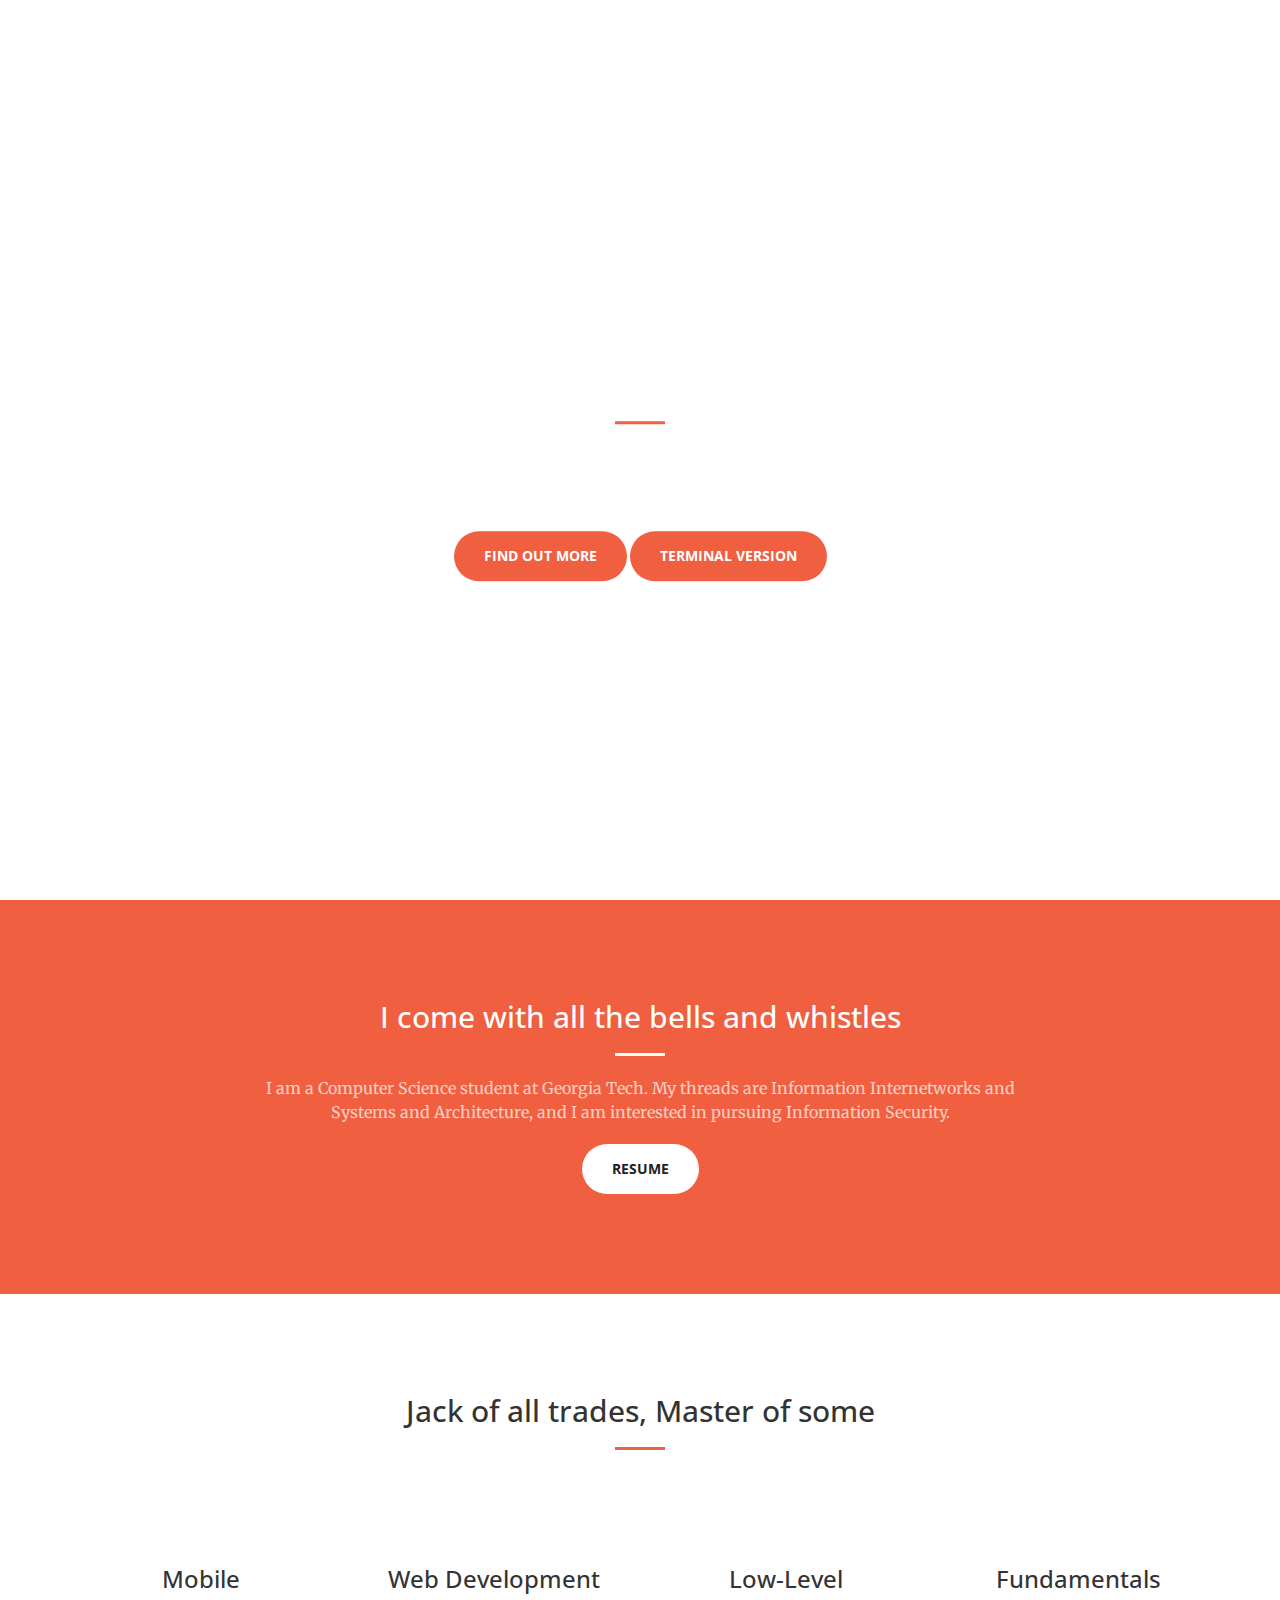
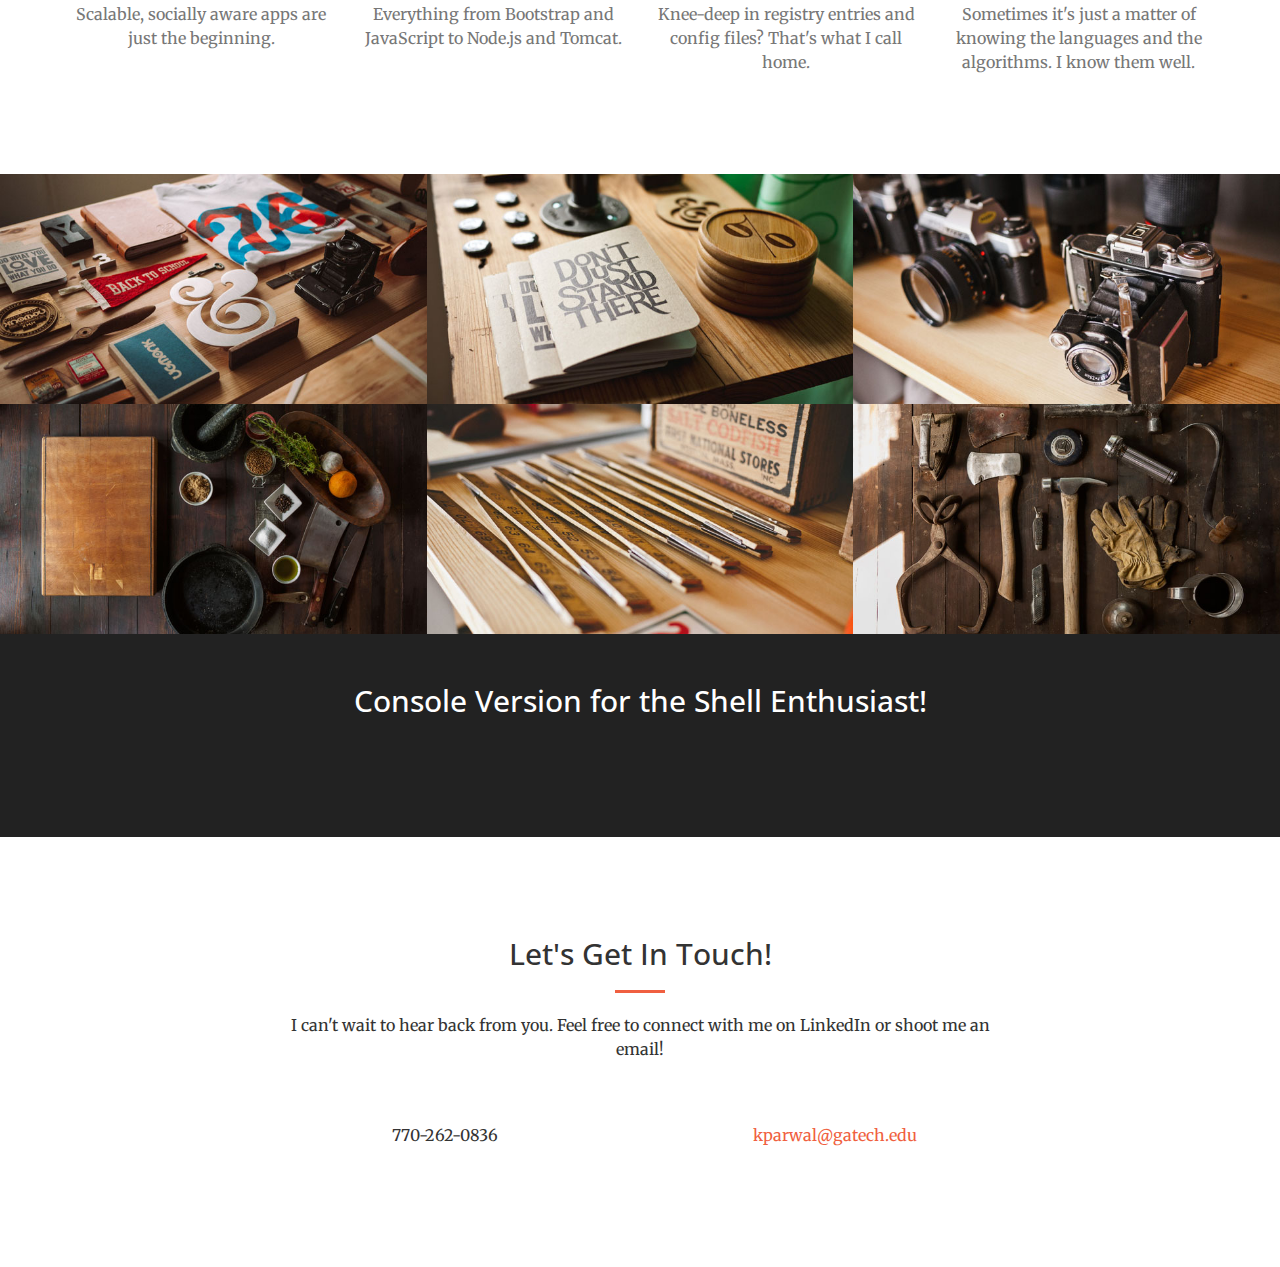
==== index.html @ 4a143922 "initial commit" ====
<!DOCTYPE html>
<html lang="en">

<head>

    <meta charset="utf-8">
    <meta http-equiv="X-UA-Compatible" content="IE=edge">
    <meta name="viewport" content="width=device-width, initial-scale=1">
    <meta name="description" content="">
    <meta name="author" content="">

    <title>Keshav Parwal</title>

    <!-- Bootstrap Core CSS -->
    <link rel="stylesheet" href="css/bootstrap.min.css" type="text/css">

    <!-- Custom Fonts -->
    <link href='http://fonts.googleapis.com/css?family=Open+Sans:300italic,400italic,600italic,700italic,800italic,400,300,600,700,800' rel='stylesheet' type='text/css'>
    <link href='http://fonts.googleapis.com/css?family=Merriweather:400,300,300italic,400italic,700,700italic,900,900italic' rel='stylesheet' type='text/css'>
    <link rel="stylesheet" href="font-awesome/css/font-awesome.min.css" type="text/css">

    <!-- Plugin CSS -->
    <link rel="stylesheet" href="css/animate.min.css" type="text/css">

    <!-- Custom CSS -->
    <link rel="stylesheet" href="css/creative.css" type="text/css">
    <link rel="stylesheet" href="css/terminal.css" type="text/css">
    <link rel="shortcut icon" href="favicon.ico" type="image/x-icon" />

    <!-- HTML5 Shim and Respond.js IE8 support of HTML5 elements and media queries -->
    <!-- WARNING: Respond.js doesn't work if you view the page via file:// -->
    <!--[if lt IE 9]>
        <script src="https://oss.maxcdn.com/libs/html5shiv/3.7.0/html5shiv.js"></script>
        <script src="https://oss.maxcdn.com/libs/respond.js/1.4.2/respond.min.js"></script>
    <![endif]-->

</head>

<body id="page-top">

    <nav id="mainNav" class="navbar navbar-default navbar-fixed-top">
        <div class="container-fluid">
            <!-- Brand and toggle get grouped for better mobile display -->
            <div class="navbar-header">
                <button type="button" class="navbar-toggle collapsed" data-toggle="collapse" data-target="#bs-example-navbar-collapse-1">
                    <span class="sr-only">Toggle navigation</span>
                    <span class="icon-bar"></span>
                    <span class="icon-bar"></span>
                    <span class="icon-bar"></span>
                </button>
                <a class="navbar-brand page-scroll" href="#page-top">Home</a>
            </div>

            <!-- Collect the nav links, forms, and other content for toggling -->
            <div class="collapse navbar-collapse" id="bs-example-navbar-collapse-1">
                <ul class="nav navbar-nav navbar-right">
                    <li>
                        <a class="page-scroll" href="#about">Resume</a>
                    </li>
                    <li>
                        <a class="page-scroll" href="#services">Skills</a>
                    </li>
                    <li>
                        <a class="page-scroll" href="#portfolio">Portfolio</a>
                    </li>
                    <li>
                        <a class="page-scroll" href="#contact">Contact</a>
                    </li>
                </ul>
            </div>
            <!-- /.navbar-collapse -->
        </div>
        <!-- /.container-fluid -->
    </nav>

    <header>
        <div class="header-content">
            <div class="header-content-inner">
                <h1>Keshav Parwal</h1>
                <hr>
                <p>Developer, Engineer, Architect</p>
                <a href="#about" class="btn btn-primary btn-xl page-scroll"style="padding = 20px">Find Out More</a>
                <a href="#terminal-wrapper" class="btn btn-primary btn-xl page-scroll"style="padding = 20px">Terminal Version</a>
            </div>
        </div>
    </header>

    <section class="bg-primary" id="about">
        <div class="container">
            <div class="row">
                <div class="col-lg-8 col-lg-offset-2 text-center">
                    <h2 class="section-heading">I come with all the bells and whistles</h2>
                    <hr class="light">
                    <p class="text-faded">I am a Computer Science student at Georgia Tech. My threads are Information Internetworks and Systems and Architecture, and I am interested in pursuing Information Security.
                    </p>
                    <a href="#" class="btn btn-default btn-xl">Resume</a>
                </div>
            </div>
        </div>
    </section>

    <section id="services">
        <div class="container">
            <div class="row">
                <div class="col-lg-12 text-center">
                    <h2 class="section-heading">Jack of all trades, Master of some</h2>
                    <hr class="primary">
                </div>
            </div>
        </div>
        <div class="container">
            <div class="row">
                <div class="col-lg-3 col-md-6 text-center">
                    <div class="service-box">
                        <i class="fa fa-4x fa-mobile wow bounceIn text-primary"></i>
                        <h3>Mobile</h3>
                        <p class="text-muted">Scalable, socially aware apps are just the beginning.</p>
                    </div>
                </div>
                <div class="col-lg-3 col-md-6 text-center">
                    <div class="service-box">
                        <i class="fa fa-4x fa-code wow bounceIn text-primary" data-wow-delay=".1s"></i>
                        <h3>Web Development</h3>
                        <p class="text-muted">Everything from Bootstrap and JavaScript to Node.js and Tomcat.</p>
                    </div>
                </div>
                <div class="col-lg-3 col-md-6 text-center">
                    <div class="service-box">
                        <i class="fa fa-4x fa-server wow bounceIn text-primary" data-wow-delay=".2s"></i>
                        <h3>Low-Level</h3>
                        <p class="text-muted">Knee-deep in registry entries and config files? That's what I call home.</p>
                    </div>
                </div>
                <div class="col-lg-3 col-md-6 text-center">
                    <div class="service-box">
                        <i class="fa fa-4x fa-gears wow bounceIn text-primary" data-wow-delay=".3s"></i>
                        <h3>Fundamentals</h3>
                        <p class="text-muted">Sometimes it's just a matter of knowing the languages and the algorithms. I know them well.</p>
                    </div>
                </div>
            </div>
        </div>
    </section>

    <section class="no-padding" id="portfolio">
        <div class="container-fluid">
            <div class="row no-gutter">
                <div class="col-lg-4 col-sm-6">
                    <a href="#" class="portfolio-box">
                        <img src="img/portfolio/1.jpg" class="img-responsive" alt="">
                        <div class="portfolio-box-caption">
                            <div class="portfolio-box-caption-content">
                                <div class="project-category text-faded">
                                    Category
                                </div>
                                <div class="project-name">
                                    Project Name
                                </div>
                            </div>
                        </div>
                    </a>
                </div>
                <div class="col-lg-4 col-sm-6">
                    <a href="#" class="portfolio-box">
                        <img src="img/portfolio/2.jpg" class="img-responsive" alt="">
                        <div class="portfolio-box-caption">
                            <div class="portfolio-box-caption-content">
                                <div class="project-category text-faded">
                                    Category
                                </div>
                                <div class="project-name">
                                    Project Name
                                </div>
                            </div>
                        </div>
                    </a>
                </div>
                <div class="col-lg-4 col-sm-6">
                    <a href="#" class="portfolio-box">
                        <img src="img/portfolio/3.jpg" class="img-responsive" alt="">
                        <div class="portfolio-box-caption">
                            <div class="portfolio-box-caption-content">
                                <div class="project-category text-faded">
                                    Category
                                </div>
                                <div class="project-name">
                                    Project Name
                                </div>
                            </div>
                        </div>
                    </a>
                </div>
                <div class="col-lg-4 col-sm-6">
                    <a href="#" class="portfolio-box">
                        <img src="img/portfolio/4.jpg" class="img-responsive" alt="">
                        <div class="portfolio-box-caption">
                            <div class="portfolio-box-caption-content">
                                <div class="project-category text-faded">
                                    Category
                                </div>
                                <div class="project-name">
                                    Project Name
                                </div>
                            </div>
                        </div>
                    </a>
                </div>
                <div class="col-lg-4 col-sm-6">
                    <a href="#" class="portfolio-box">
                        <img src="img/portfolio/5.jpg" class="img-responsive" alt="">
                        <div class="portfolio-box-caption">
                            <div class="portfolio-box-caption-content">
                                <div class="project-category text-faded">
                                    Category
                                </div>
                                <div class="project-name">
                                    Project Name
                                </div>
                            </div>
                        </div>
                    </a>
                </div>
                <div class="col-lg-4 col-sm-6">
                    <a href="#" class="portfolio-box">
                        <img src="img/portfolio/6.jpg" class="img-responsive" alt="">
                        <div class="portfolio-box-caption">
                            <div class="portfolio-box-caption-content">
                                <div class="project-category text-faded">
                                    Category
                                </div>
                                <div class="project-name">
                                    Project Name
                                </div>
                            </div>
                        </div>
                    </a>
                </div>
            </div>
        </div>
    </section>

    <aside class="bg-dark" id="terminal-wrapper">
        <div class="container text-center">
            <div class="call-to-action">
                <h2>Console Version for the Shell Enthusiast!</h2>
                <a class="btn btn-default btn-xl wow tada" onclick="displayTerminal()" style="padding = 20px">Open Shell</a>
                <a href="testhtml.html" class="btn btn-default btn-xl wow tada" style="padding = 20px">Fullscreen!</a>
            </div>
        </div>
    </aside>

    <section id="terminal" style="background-color:black; padding-top:5px; padding-left:10px; padding-right:10px;display:none;">
        <div id="mydiv"></div>
    </section>

    <section id="contact">
        <div class="container">
            <div class="row">
                <div class="col-lg-8 col-lg-offset-2 text-center">
                    <h2 class="section-heading">Let's Get In Touch!</h2>
                    <hr class="primary">
                    <p>I can't wait to hear back from you. Feel free to connect with me on LinkedIn or shoot me an email!</p>
                </div>
                <div class="col-lg-4 col-lg-offset-2 text-center">
                    <i class="fa fa-phone fa-3x wow bounceIn"></i>
                    <p>770-262-0836</p>
                </div>
                <div class="col-lg-4 text-center">
                    <i class="fa fa-envelope-o fa-3x wow bounceIn" data-wow-delay=".1s"></i>
                    <p><a href="mailto:kparwal3@gatech.edu">kparwal@gatech.edu</a></p>
                </div>
            </div>
        </div>
    </section>

    <!-- jQuery -->
    <script src="https://ajax.googleapis.com/ajax/libs/jquery/1.11.3/jquery.min.js"></script>

    <!-- Bootstrap Core JavaScript -->
    <script src="js/bootstrap.min.js"></script>

    <!-- Plugin JavaScript -->
    <script src="js/jquery.easing.min.js"></script>
    <script src="js/jquery.fittext.js"></script>
    <script src="js/wow.min.js"></script>

    <!-- Custom Theme JavaScript -->
    <script src="js/creative.js"></script>
    <script src="js/terminal.js"></script>
    <script src="js/interactive.js"></script>
</body>

</html>
---- css/creative.css ----
/*!
 * Start Bootstrap - Creative Bootstrap Theme (http://startbootstrap.com)
 * Code licensed under the Apache License v2.0.
 * For details, see http://www.apache.org/licenses/LICENSE-2.0.
 */

html,
body {
    width: 100%;
    height: 100%;
}

body {
    font-family: Merriweather,'Helvetica Neue',Arial,sans-serif;
}

hr {
    max-width: 50px;
    border-color: #f05f40;
    border-width: 3px;
}

hr.light {
    border-color: #fff;
}

a {
    color: #f05f40;
    -webkit-transition: all .35s;
    -moz-transition: all .35s;
    transition: all .35s;
}

a:hover,
a:focus {
    color: #eb3812;
}

h1,
h2,
h3,
h4,
h5,
h6 {
    font-family: 'Open Sans','Helvetica Neue',Arial,sans-serif;
}

p {
    margin-bottom: 20px;
    font-size: 16px;
    line-height: 1.5;
}

.bg-primary {
    background-color: #f05f40;
}

.bg-dark {
    color: #fff;
    background-color: #222;
}

.text-faded {
    color: rgba(255,255,255,.7);
}

section {
    padding: 100px 0;
}

aside {
    padding: 50px 0;
}

.no-padding {
    padding: 0;
}

.navbar-default {
    border-color: rgba(34,34,34,.05);
    font-family: 'Open Sans','Helvetica Neue',Arial,sans-serif;
    background-color: #fff;
    -webkit-transition: all .35s;
    -moz-transition: all .35s;
    transition: all .35s;
}

.navbar-default .navbar-header .navbar-brand {
    text-transform: uppercase;
    font-family: 'Open Sans','Helvetica Neue',Arial,sans-serif;
    font-weight: 700;
    color: #f05f40;
}

.navbar-default .navbar-header .navbar-brand:hover,
.navbar-default .navbar-header .navbar-brand:focus {
    color: #eb3812;
}

.navbar-default .nav > li>a,
.navbar-default .nav>li>a:focus {
    text-transform: uppercase;
    font-size: 13px;
    font-weight: 700;
    color: #222;
}

.navbar-default .nav > li>a:hover,
.navbar-default .nav>li>a:focus:hover {
    color: #f05f40;
}

.navbar-default .nav > li.active>a,
.navbar-default .nav>li.active>a:focus {
    color: #f05f40!important;
    background-color: transparent;
}

.navbar-default .nav > li.active>a:hover,
.navbar-default .nav>li.active>a:focus:hover {
    background-color: transparent;
}

@media(min-width:768px) {
    .navbar-default {
        border-color: rgba(255,255,255,.3);
        background-color: transparent;
    }

    .navbar-default .navbar-header .navbar-brand {
        color: rgba(255,255,255,.7);
    }

    .navbar-default .navbar-header .navbar-brand:hover,
    .navbar-default .navbar-header .navbar-brand:focus {
        color: #fff;
    }

    .navbar-default .nav > li>a,
    .navbar-default .nav>li>a:focus {
        color: rgba(255,255,255,.7);
    }

    .navbar-default .nav > li>a:hover,
    .navbar-default .nav>li>a:focus:hover {
        color: #fff;
    }

    .navbar-default.affix {
        border-color: rgba(34,34,34,.05);
        background-color: #fff;
    }

    .navbar-default.affix .navbar-header .navbar-brand {
        font-size: 14px;
        color: #f05f40;
    }

    .navbar-default.affix .navbar-header .navbar-brand:hover,
    .navbar-default.affix .navbar-header .navbar-brand:focus {
        color: #eb3812;
    }

    .navbar-default.affix .nav > li>a,
    .navbar-default.affix .nav>li>a:focus {
        color: #222;
    }

    .navbar-default.affix .nav > li>a:hover,
    .navbar-default.affix .nav>li>a:focus:hover {
        color: #f05f40;
    }
}

header {
    position: relative;
    width: 100%;
    min-height: auto;
    text-align: center;
    color: #fff;
    background-image: url(../img/69H.jpg);
    background-position: center;
    -webkit-background-size: cover;
    -moz-background-size: cover;
    background-size: cover;
    -o-background-size: cover;
}

header .header-content {
    position: relative;
    width: 100%;
    padding: 100px 15px;
    text-align: center;
}

header .header-content .header-content-inner h1 {
    margin-top: 0;
    margin-bottom: 0;
    text-transform: uppercase;
    font-weight: 700;
}

header .header-content .header-content-inner hr {
    margin: 30px auto;
}

header .header-content .header-content-inner p {
    margin-bottom: 50px;
    font-size: 16px;
    font-weight: 300;
    color: rgb(255,255,255);
}

@media(min-width:768px) {
    header {
        min-height: 100%;
    }

    header .header-content {
        position: absolute;
        top: 50%;
        padding: 0 50px;
        -webkit-transform: translateY(-50%);
        -ms-transform: translateY(-50%);
        transform: translateY(-50%);
    }

    header .header-content .header-content-inner {
        margin-right: auto;
        margin-left: auto;
        max-width: 1000px;
    }

    header .header-content .header-content-inner p {
        margin-right: auto;
        margin-left: auto;
        max-width: 80%;
        font-size: 18px;
    }
}

.section-heading {
    margin-top: 0;
}

.service-box {
    margin: 50px auto 0;
    max-width: 400px;
}

@media(min-width:992px) {
    .service-box {
        margin: 20px auto 0;
    }
}

.service-box p {
    margin-bottom: 0;
}

.portfolio-box {
    display: block;
    position: relative;
    margin: 0 auto;
    max-width: 650px;
}

.portfolio-box .portfolio-box-caption {
    display: block;
    position: absolute;
    bottom: 0;
    width: 100%;
    height: 100%;
    text-align: center;
    color: #fff;
    opacity: 0;
    background: rgba(240,95,64,.9);
    -webkit-transition: all .35s;
    -moz-transition: all .35s;
    transition: all .35s;
}

.portfolio-box .portfolio-box-caption .portfolio-box-caption-content {
    position: absolute;
    top: 50%;
    width: 100%;
    text-align: center;
    transform: translateY(-50%);
}

.portfolio-box .portfolio-box-caption .portfolio-box-caption-content .project-category,
.portfolio-box .portfolio-box-caption .portfolio-box-caption-content .project-name {
    padding: 0 15px;
    font-family: 'Open Sans','Helvetica Neue',Arial,sans-serif;
}

.portfolio-box .portfolio-box-caption .portfolio-box-caption-content .project-category {
    text-transform: uppercase;
    font-size: 14px;
    font-weight: 600;
}

.portfolio-box .portfolio-box-caption .portfolio-box-caption-content .project-name {
    font-size: 18px;
}

.portfolio-box:hover .portfolio-box-caption {
    opacity: 1;
}

@media(min-width:768px) {
    .portfolio-box .portfolio-box-caption .portfolio-box-caption-content .project-category {
        font-size: 16px;
    }

    .portfolio-box .portfolio-box-caption .portfolio-box-caption-content .project-name {
        font-size: 22px;
    }
}

.call-to-action h2 {
    margin: 0 auto 20px;
}

.text-primary {
    color: #f05f40;
}

.no-gutter > [class*=col-] {
    padding-right: 0;
    padding-left: 0;
}

.btn-default {
    border-color: #fff;
    color: #222;
    background-color: #fff;
    -webkit-transition: all .35s;
    -moz-transition: all .35s;
    transition: all .35s;
}

.btn-default:hover,
.btn-default:focus,
.btn-default.focus,
.btn-default:active,
.btn-default.active,
.open > .dropdown-toggle.btn-default {
    border-color: #ededed;
    color: #222;
    background-color: #f2f2f2;
}

.btn-default:active,
.btn-default.active,
.open > .dropdown-toggle.btn-default {
    background-image: none;
}

.btn-default.disabled,
.btn-default[disabled],
fieldset[disabled] .btn-default,
.btn-default.disabled:hover,
.btn-default[disabled]:hover,
fieldset[disabled] .btn-default:hover,
.btn-default.disabled:focus,
.btn-default[disabled]:focus,
fieldset[disabled] .btn-default:focus,
.btn-default.disabled.focus,
.btn-default[disabled].focus,
fieldset[disabled] .btn-default.focus,
.btn-default.disabled:active,
.btn-default[disabled]:active,
fieldset[disabled] .btn-default:active,
.btn-default.disabled.active,
.btn-default[disabled].active,
fieldset[disabled] .btn-default.active {
    border-color: #fff;
    background-color: #fff;
}

.btn-default .badge {
    color: #fff;
    background-color: #222;
}

.btn-primary {
    border-color: #f05f40;
    color: #fff;
    background-color: #f05f40;
    -webkit-transition: all .35s;
    -moz-transition: all .35s;
    transition: all .35s;
}

.btn-primary:hover,
.btn-primary:focus,
.btn-primary.focus,
.btn-primary:active,
.btn-primary.active,
.open > .dropdown-toggle.btn-primary {
    border-color: #ed431f;
    color: #fff;
    background-color: #ee4b28;
}

.btn-primary:active,
.btn-primary.active,
.open > .dropdown-toggle.btn-primary {
    background-image: none;
}

.btn-primary.disabled,
.btn-primary[disabled],
fieldset[disabled] .btn-primary,
.btn-primary.disabled:hover,
.btn-primary[disabled]:hover,
fieldset[disabled] .btn-primary:hover,
.btn-primary.disabled:focus,
.btn-primary[disabled]:focus,
fieldset[disabled] .btn-primary:focus,
.btn-primary.disabled.focus,
.btn-primary[disabled].focus,
fieldset[disabled] .btn-primary.focus,
.btn-primary.disabled:active,
.btn-primary[disabled]:active,
fieldset[disabled] .btn-primary:active,
.btn-primary.disabled.active,
.btn-primary[disabled].active,
fieldset[disabled] .btn-primary.active {
    border-color: #f05f40;
    background-color: #f05f40;
}

.btn-primary .badge {
    color: #f05f40;
    background-color: #fff;
}

.btn {
    border: 0;
    border-radius: 300px;
    text-transform: uppercase;
    font-family: 'Open Sans','Helvetica Neue',Arial,sans-serif;
    font-weight: 700;
}

.btn-xl {
    padding: 15px 30px;
}

::-moz-selection {
    text-shadow: none;
    color: #fff;
    background: #222;
}

::selection {
    text-shadow: none;
    color: #fff;
    background: #222;
}

img::selection {
    color: #fff;
    background: 0 0;
}

img::-moz-selection {
    color: #fff;
    background: 0 0;
}

body {
    webkit-tap-highlight-color: #222;
}
---- css/terminal.css ----
/*
 * This css file is part of jquery terminal
 *
 * Licensed under GNU LGPL Version 3 license
 * Copyright (c) 2011-2013 Jakub Jankiewicz <http://jcubic.pl>
 *
 */

 /*body {
   background-color: black;
 }*/

.terminal .terminal-output .format, .cmd .format,
.cmd .prompt, .cmd .prompt div, .terminal .terminal-output div div{
    display: inline-block;
}
.cmd .clipboard {
    position: absolute;
    bottom: 0;
    left: 0;
    opacity: 0.01;
    filter: alpha(opacity = 0.01);
    filter: progid:DXImageTransform.Microsoft.Alpha(opacity=0.01);
    width: 2px;
}
.cmd > .clipboard {
    position: fixed;
}
.terminal {
    padding: 10px;
    position: relative;
    overflow: hidden;
}
.cmd {
    padding: 0;
    margin: 0;
    height: 1.3em;
    /*margin-top: 3px; */
}
.cmd .cursor.blink {
    -webkit-animation: blink 1s infinite steps(1, start);
       -moz-animation: blink 1s infinite steps(1, start);
        -ms-animation: blink 1s infinite steps(1, start);
            animation: blink 1s infinite steps(1, start);
}
@keyframes blink {
  0%, 100% {
        background-color: #000;
        color: #aaa;
  }
  50% {
        background-color: #bbb; /* not #aaa because it's seem there is Google Chrome bug */
        color: #000;
  }
}
@-webkit-keyframes blink {
  0%, 100% {
        background-color: #000;
        color: #aaa;
  }
  50% {
        background-color: #bbb;
        color: #000;
  }
}
@-ms-keyframes blink {
  0%, 100% {
        background-color: #000;
        color: #aaa;
  }
  50% {
        background-color: #bbb;
        color: #000;
  }
}
@-moz-keyframes blink {
  0%, 100% {
        background-color: #000;
        color: #aaa;
  }
  50% {
        background-color: #bbb;
        color: #000;
  }
}
.terminal .terminal-output div div, .cmd .prompt {
    display: block;
    line-height: 14px;
    height: auto;
}
.cmd .prompt {
    float: left;
}
.terminal, .cmd {
    font-family: FreeMono, monospace;
    color: #aaa;
    /*color: #EF5A3A;*/
    background-color: #000;
    font-size: 20px;
    line-height: 14px;
}
.terminal-output > div {
    /*padding-top: 3px;*/
    min-height: 14px;
}
.terminal .terminal-output div span {
    display: inline-block;
}
.cmd span {
    float: left;
    /*display: inline-block; */
}
.terminal .inverted, .cmd .inverted, .cmd .cursor.blink {
    background-color: #aaa;
    color: #000;
}
.terminal .terminal-output div div::-moz-selection,
.terminal .terminal-output div span::-moz-selection,
.terminal .terminal-output div div a::-moz-selection {
    background-color: #aaa;
    color: ##EF5A3A;
}
.terminal .terminal-output div div::selection,
.terminal .terminal-output div div a::selection,
.terminal .terminal-output div span::selection,
.cmd > span::selection,
.cmd .prompt span::selection {
    background-color: #aaa;
    color: #000;
}
.terminal .terminal-output div.error, .terminal .terminal-output div.error div {
    color: red;
}
.tilda {
    position: fixed;
    top: 0;
    left: 0;
    width: 100%;
    z-index: 1100;
}
.clear {
    clear: both;
}
.terminal a {
    color: #0F60FF;
}
.terminal a:hover {
    color: red;
}
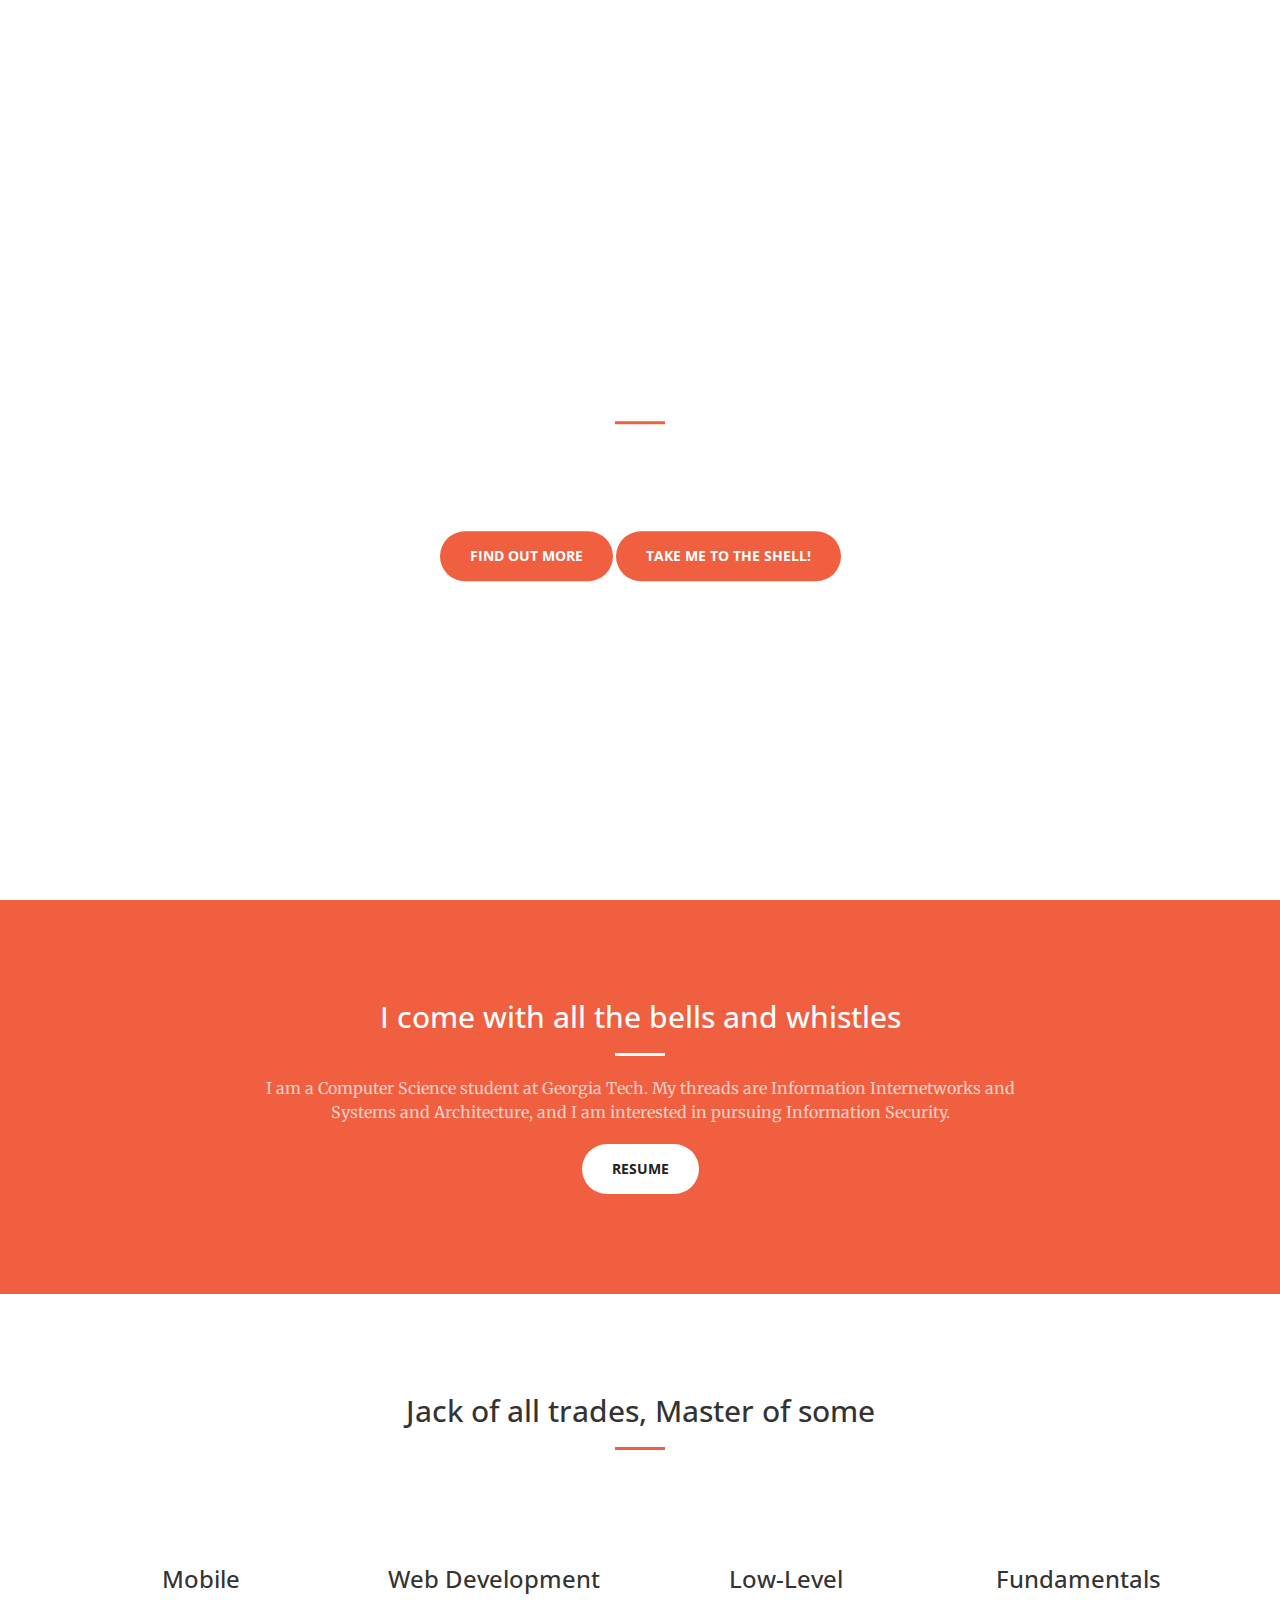
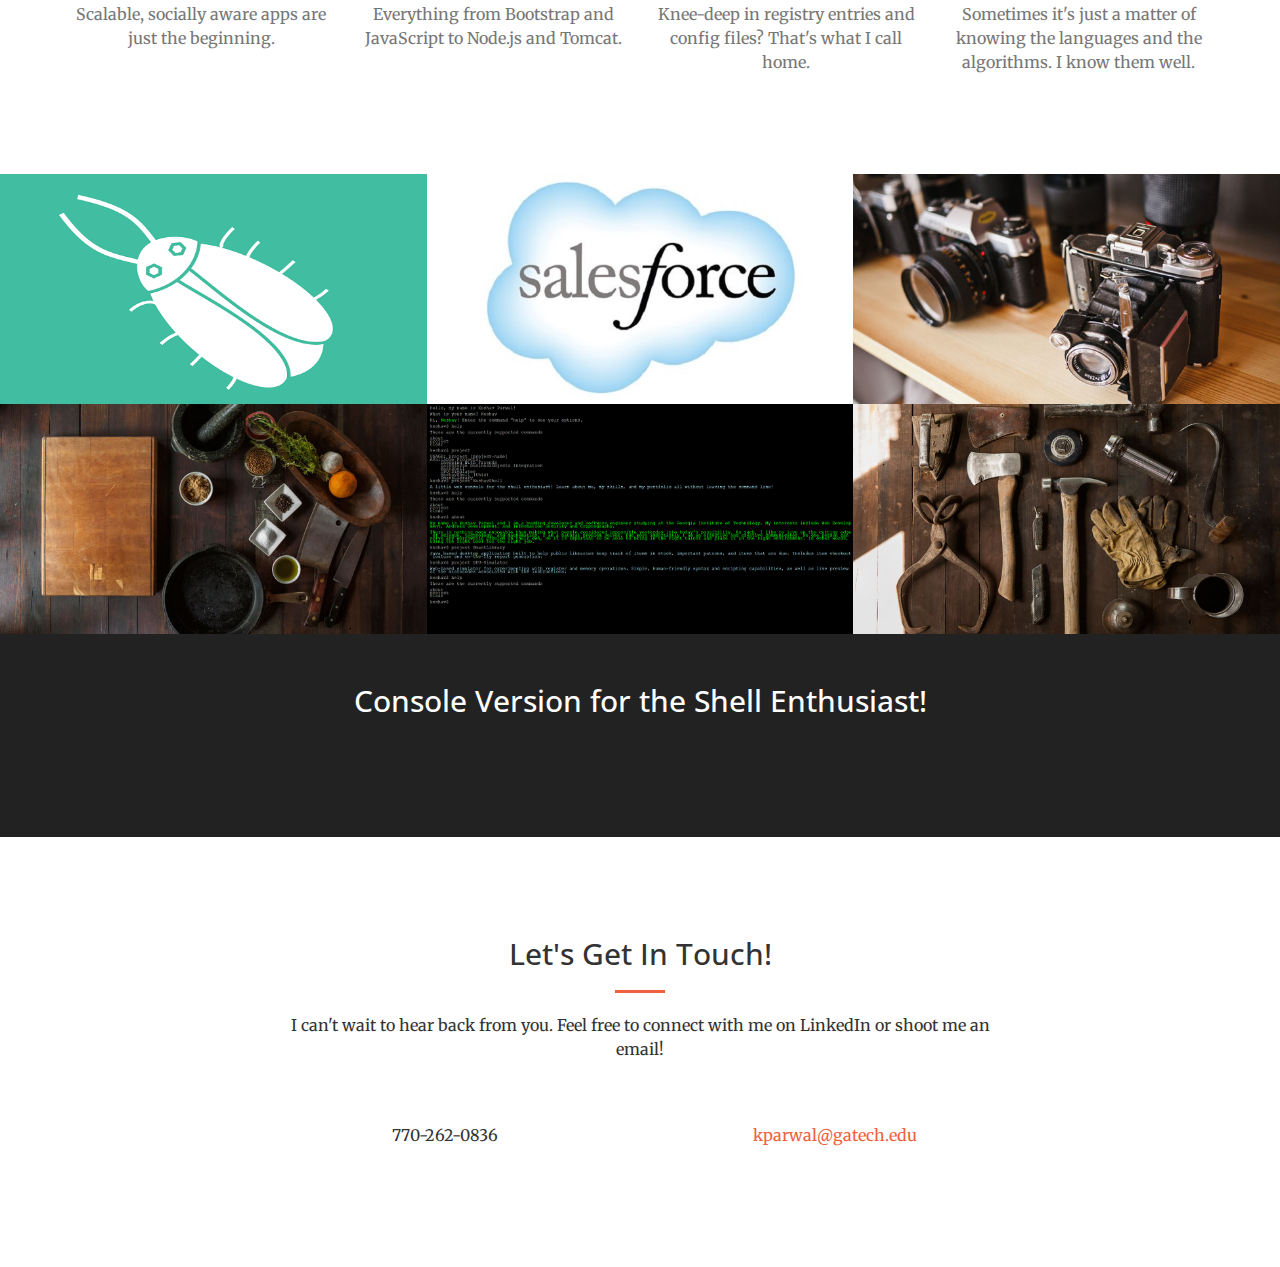
==== commit e141b51c: "added inline terminal" ====
--- a/index.html
+++ b/index.html
@@ -80,7 +80,7 @@
                 <hr>
                 <p>Developer, Engineer, Architect</p>
                 <a href="#about" class="btn btn-primary btn-xl page-scroll"style="padding = 20px">Find Out More</a>
-                <a href="#terminal-wrapper" class="btn btn-primary btn-xl page-scroll"style="padding = 20px">Terminal Version</a>
+                <a href="#terminal-wrapper" class="btn btn-primary btn-xl page-scroll"style="padding = 20px">Take me to the shell!</a>
             </div>
         </div>
     </header>
@@ -147,44 +147,44 @@
             <div class="row no-gutter">
                 <div class="col-lg-4 col-sm-6">
                     <a href="#" class="portfolio-box">
-                        <img src="img/portfolio/1.jpg" class="img-responsive" alt="">
-                        <div class="portfolio-box-caption">
-                            <div class="portfolio-box-caption-content">
-                                <div class="project-category text-faded">
-                                    Category
-                                </div>
-                                <div class="project-name">
-                                    Project Name
-                                </div>
-                            </div>
-                        </div>
-                    </a>
-                </div>
-                <div class="col-lg-4 col-sm-6">
-                    <a href="#" class="portfolio-box">
-                        <img src="img/portfolio/2.jpg" class="img-responsive" alt="">
-                        <div class="portfolio-box-caption">
-                            <div class="portfolio-box-caption-content">
-                                <div class="project-category text-faded">
-                                    Category
-                                </div>
-                                <div class="project-name">
-                                    Project Name
-                                </div>
-                            </div>
-                        </div>
-                    </a>
-                </div>
-                <div class="col-lg-4 col-sm-6">
-                    <a href="#" class="portfolio-box">
+                        <img src="img/portfolio/roboroach.png" class="img-responsive" alt="">
+                        <div class="portfolio-box-caption">
+                            <div class="portfolio-box-caption-content">
+                                <div class="project-category text-faded">
+                                    Class Project
+                                </div>
+                                <div class="project-name">
+                                    Shopping With Friends
+                                </div>
+                            </div>
+                        </div>
+                    </a>
+                </div>
+                <div class="col-lg-4 col-sm-6">
+                    <a href="http://www.decisionfirst.com/offerings/salesforce-connect-for-sap-analytics/" class="portfolio-box">
+                        <img src="img/portfolio/sforce.jpg" class="img-responsive" alt="">
+                        <div class="portfolio-box-caption">
+                            <div class="portfolio-box-caption-content">
+                                <div class="project-category text-faded">
+                                    Decision First Technologies
+                                </div>
+                                <div class="project-name">
+                                    Salesforce BusinessObjects Integration Kit
+                                </div>
+                            </div>
+                        </div>
+                    </a>
+                </div>
+                <div class="col-lg-4 col-sm-6">
+                    <a href="https://github.com/kparwal/MathShell" class="portfolio-box">
                         <img src="img/portfolio/3.jpg" class="img-responsive" alt="">
                         <div class="portfolio-box-caption">
                             <div class="portfolio-box-caption-content">
                                 <div class="project-category text-faded">
-                                    Category
-                                </div>
-                                <div class="project-name">
-                                    Project Name
+                                    Personal
+                                </div>
+                                <div class="project-name">
+                                    MathShell
                                 </div>
                             </div>
                         </div>
@@ -196,25 +196,25 @@
                         <div class="portfolio-box-caption">
                             <div class="portfolio-box-caption-content">
                                 <div class="project-category text-faded">
-                                    Category
-                                </div>
-                                <div class="project-name">
-                                    Project Name
-                                </div>
-                            </div>
-                        </div>
-                    </a>
-                </div>
-                <div class="col-lg-4 col-sm-6">
-                    <a href="#" class="portfolio-box">
-                        <img src="img/portfolio/5.jpg" class="img-responsive" alt="">
-                        <div class="portfolio-box-caption">
-                            <div class="portfolio-box-caption-content">
-                                <div class="project-category text-faded">
-                                    Category
-                                </div>
-                                <div class="project-name">
-                                    Project Name
+                                    Personal
+                                </div>
+                                <div class="project-name">
+                                    DPU-Simulator
+                                </div>
+                            </div>
+                        </div>
+                    </a>
+                </div>
+                <div class="col-lg-4 col-sm-6">
+                    <a href="testhtml.html" class="portfolio-box">
+                        <img src="img/portfolio/KeshavShell.png" class="img-responsive" alt="">
+                        <div class="portfolio-box-caption">
+                            <div class="portfolio-box-caption-content">
+                                <div class="project-category text-faded">
+                                    Personal
+                                </div>
+                                <div class="project-name">
+                                    KeshavShell
                                 </div>
                             </div>
                         </div>
@@ -226,18 +226,19 @@
                         <div class="portfolio-box-caption">
                             <div class="portfolio-box-caption-content">
                                 <div class="project-category text-faded">
-                                    Category
-                                </div>
-                                <div class="project-name">
-                                    Project Name
-                                </div>
-                            </div>
-                        </div>
-                    </a>
-                </div>
-            </div>
-        </div>
-    </section>
+                                    Personal
+                                </div>
+                                <div class="project-name">
+                                    SmartLibrary
+                                </div>
+                            </div>
+                        </div>
+                    </a>
+                </div>
+            </div>
+        </div>
+    </section>
+
 
     <aside class="bg-dark" id="terminal-wrapper">
         <div class="container text-center">
@@ -283,7 +284,7 @@
     <script src="js/jquery.easing.min.js"></script>
     <script src="js/jquery.fittext.js"></script>
     <script src="js/wow.min.js"></script>
-
+    <script src="js/parallax.min.js"></script>
     <!-- Custom Theme JavaScript -->
     <script src="js/creative.js"></script>
     <script src="js/terminal.js"></script>
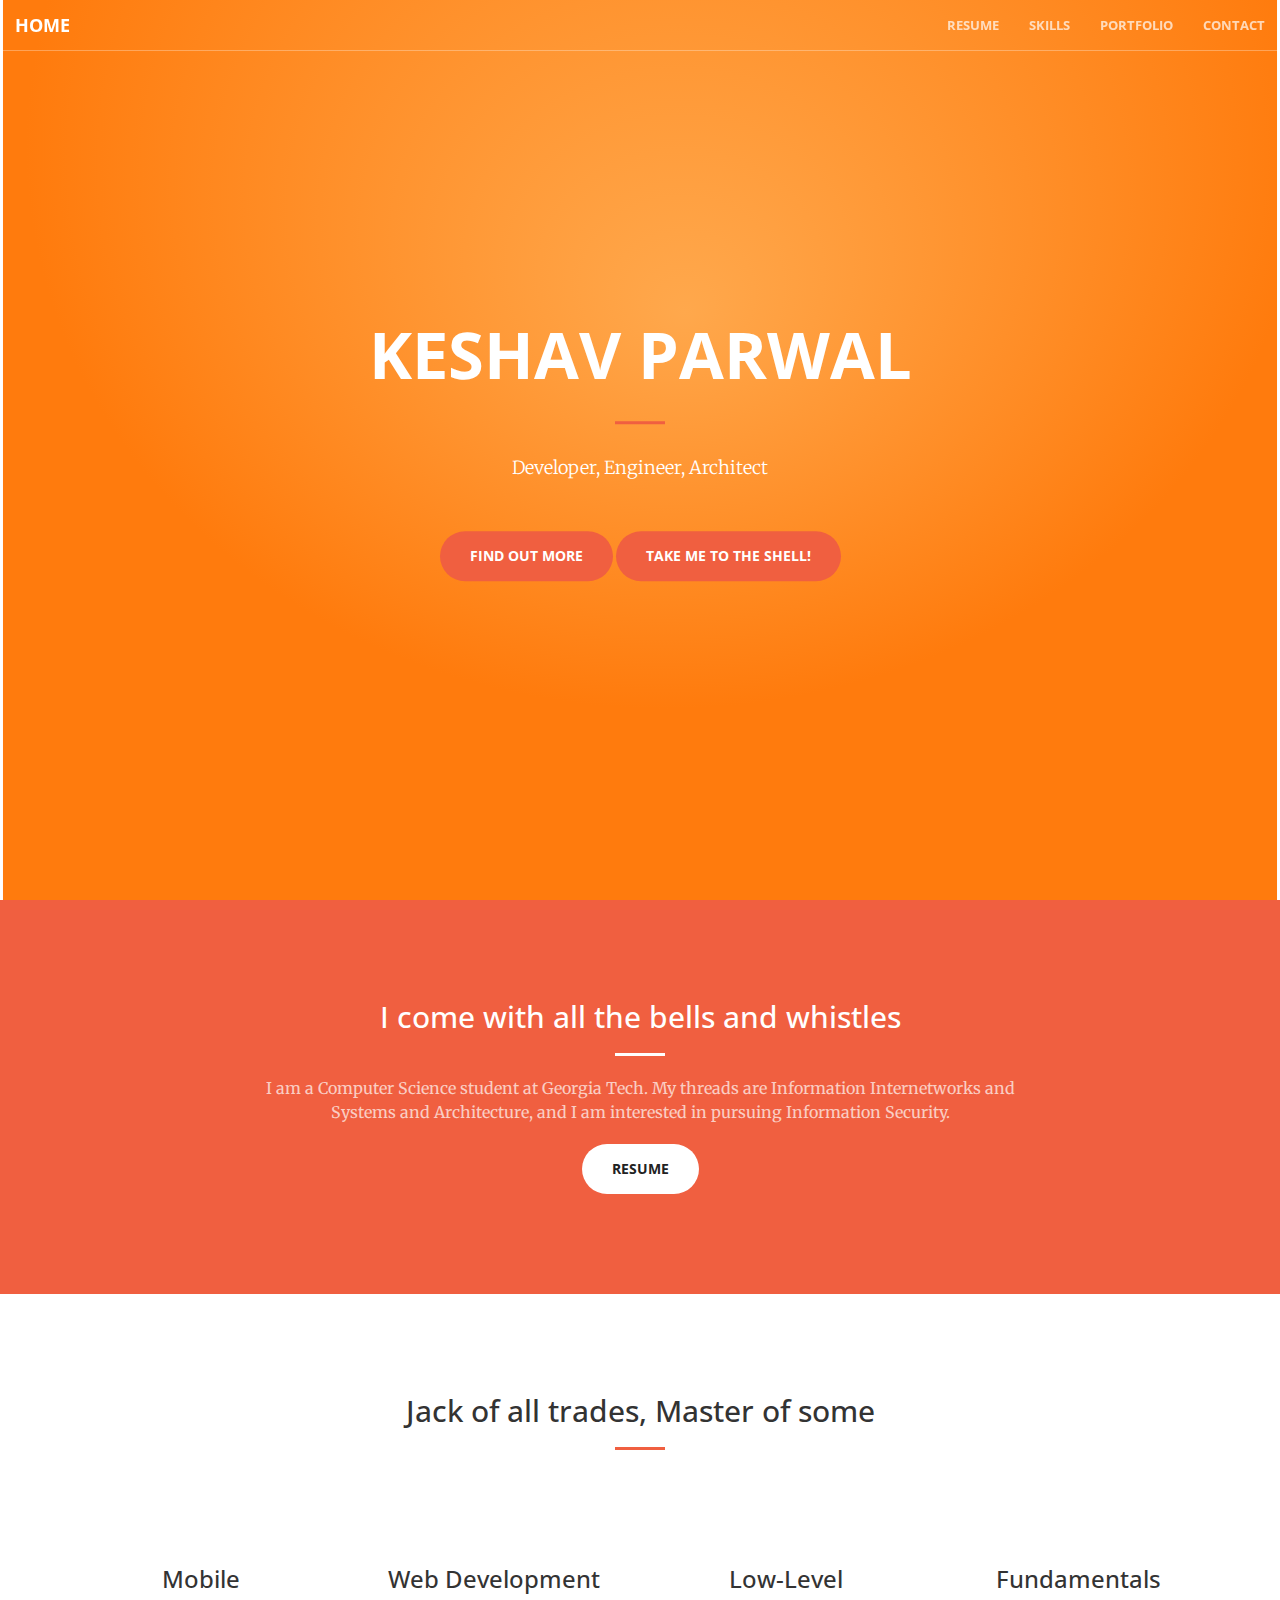
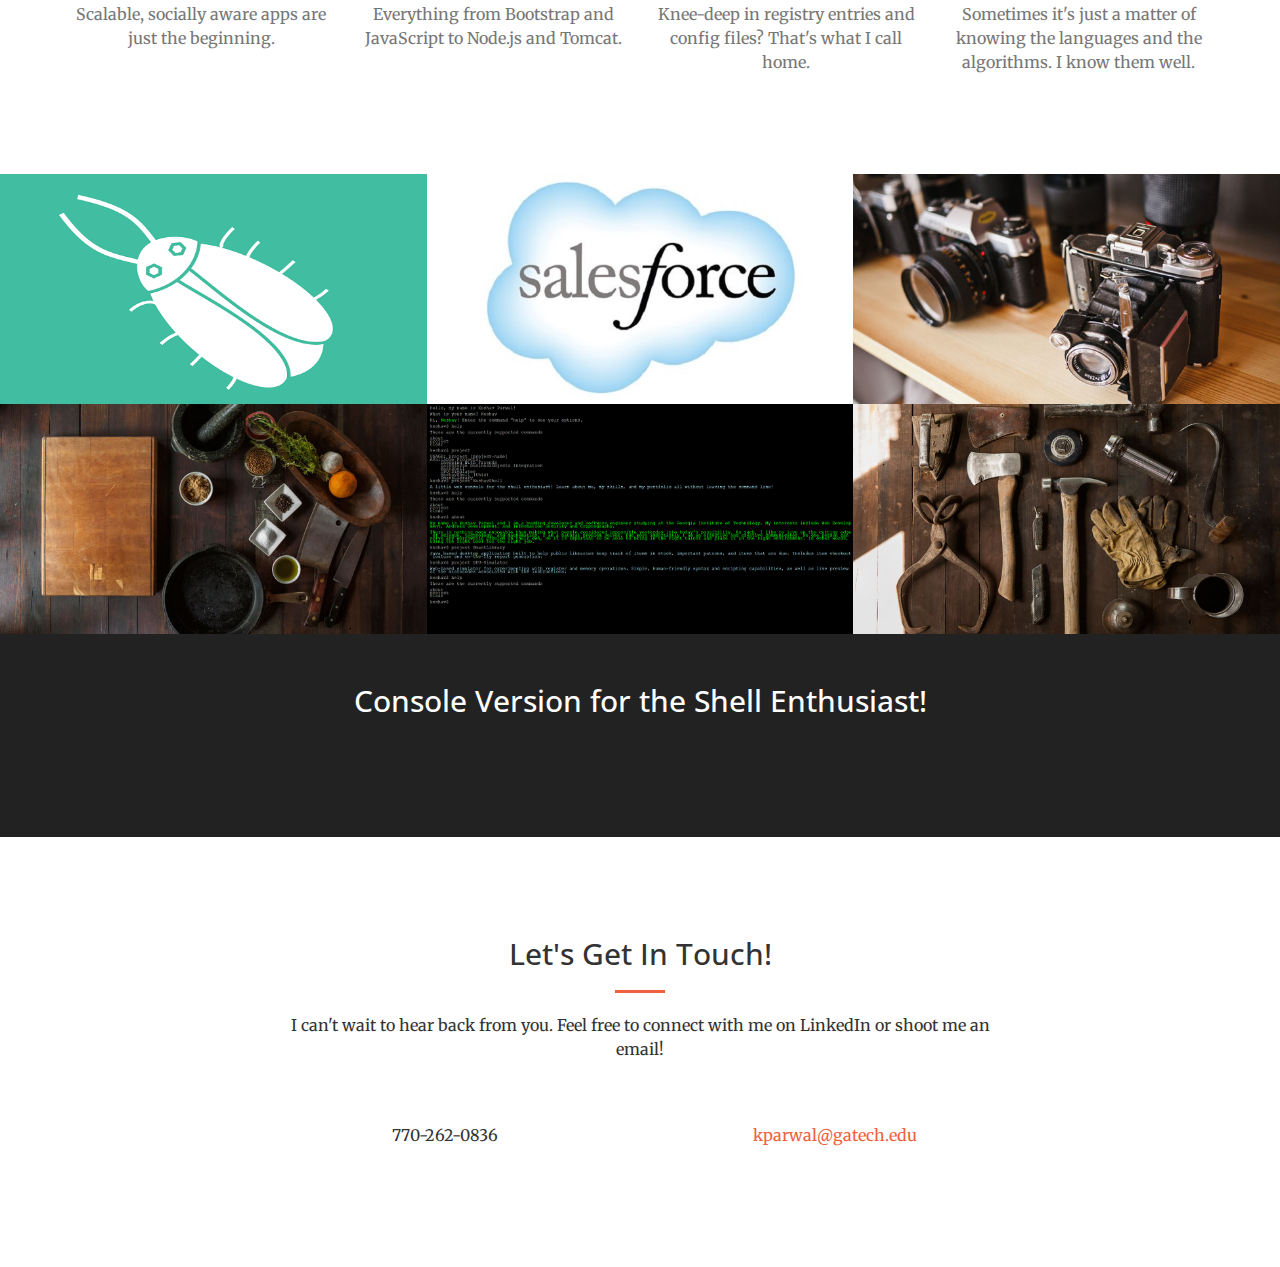
==== commit 9a1682fd: "various fixes" ====
--- a/index.html
+++ b/index.html
@@ -26,6 +26,7 @@
     <link rel="stylesheet" href="css/creative.css" type="text/css">
     <link rel="stylesheet" href="css/terminal.css" type="text/css">
     <link rel="shortcut icon" href="favicon.ico" type="image/x-icon" />
+    <link rel="stylesheet" href="css/gradient.css" type="text/css"/>
 
     <!-- HTML5 Shim and Respond.js IE8 support of HTML5 elements and media queries -->
     <!-- WARNING: Respond.js doesn't work if you view the page via file:// -->
@@ -99,7 +100,9 @@
         </div>
     </section>
 
-    <section id="services">
+
+
+    <section id="services" style="background-color:white;">
         <div class="container">
             <div class="row">
                 <div class="col-lg-12 text-center">
@@ -254,7 +257,7 @@
         <div id="mydiv"></div>
     </section>
 
-    <section id="contact">
+    <section id="contact" style="background-color:white">
         <div class="container">
             <div class="row">
                 <div class="col-lg-8 col-lg-offset-2 text-center">
--- a/css/gradient.css
+++ b/css/gradient.css
@@ -0,0 +1,72 @@
+.gradient {
+  /* Permalink - use to edit and share this gradient: http://colorzilla.com/gradient-editor/#22c222+26,398939+100 */
+  padding: 0;
+  margin: 0;
+  /* Permalink - use to edit and share this gradient: http://colorzilla.com/gradient-editor/#ffa84c+7,ff7b0d+100 */
+  background: rgb(255, 168, 76);
+  /* Old browsers */
+  /* IE9 SVG, needs conditional override of 'filter' to 'none' */
+  background: url([data-uri]);
+  background: -moz-radial-gradient(center, ellipse cover, rgba(255, 168, 76, 1) 7%, rgba(255, 123, 13, 1) 100%);
+  /* FF3.6+ */
+  background: -webkit-gradient(radial, center center, 0px, center center, 100%, color-stop(7%, rgba(255, 168, 76, 1)), color-stop(100%, rgba(255, 123, 13, 1)));
+  /* Chrome,Safari4+ */
+  background: -webkit-radial-gradient(center, ellipse cover, rgba(255, 168, 76, 1) 7%, rgba(255, 123, 13, 1) 100%);
+  /* Chrome10+,Safari5.1+ */
+  background: -o-radial-gradient(center, ellipse cover, rgba(255, 168, 76, 1) 7%, rgba(255, 123, 13, 1) 100%);
+  /* Opera 12+ */
+  background: -ms-radial-gradient(center, ellipse cover, rgba(255, 168, 76, 1) 7%, rgba(255, 123, 13, 1) 100%);
+  /* IE10+ */
+  background: radial-gradient(ellipse at center, rgba(255, 168, 76, 1) 7%, rgba(255, 123, 13, 1) 100%);
+  /* W3C */
+  filter: progid: DXImageTransform.Microsoft.gradient( startColorstr='#ffa84c', endColorstr='#ff7b0d', GradientType=1);
+  /* IE6-8 fallback on horizontal gradient */
+  /* IE6-8 fallback on horizontal gradient */
+  height: 100vh;
+  width: 100vw;
+  /*position: fixed;
+  z-index: -1;*/
+}
+
+body {
+  padding: 0;
+  margin: 0;
+  overflow-x: hidden;
+  background-color: transparent;
+  background-image: url("../gradientbg.svg");
+  background-size: 100vw;
+  background-position: center;
+  background-repeat: no-repeat;
+  background-attachment: fixed;
+}
+svg {
+  margin: auto;
+  margin-top: 45vh;
+  display: block;
+  margin-bottom: 45vh;
+}
+
+.info-box {
+  margin-left: 10vw;
+  text-align: center;
+  background-color: white;
+  width: 80vw;
+  line-height: 100px;
+  font-family: 'Roboto', sans-serif;
+  color: #E66F0C;
+  font-size: 40;
+  box-shadow: 0px 15px 5px;
+}
+
+.info-box p {
+  font-size: 20;
+  line-height: 50px;
+}
+
+.empty-space {
+  height: 100px;
+}
+
+.subtitle {
+  margin-bottom: 20px;
+}
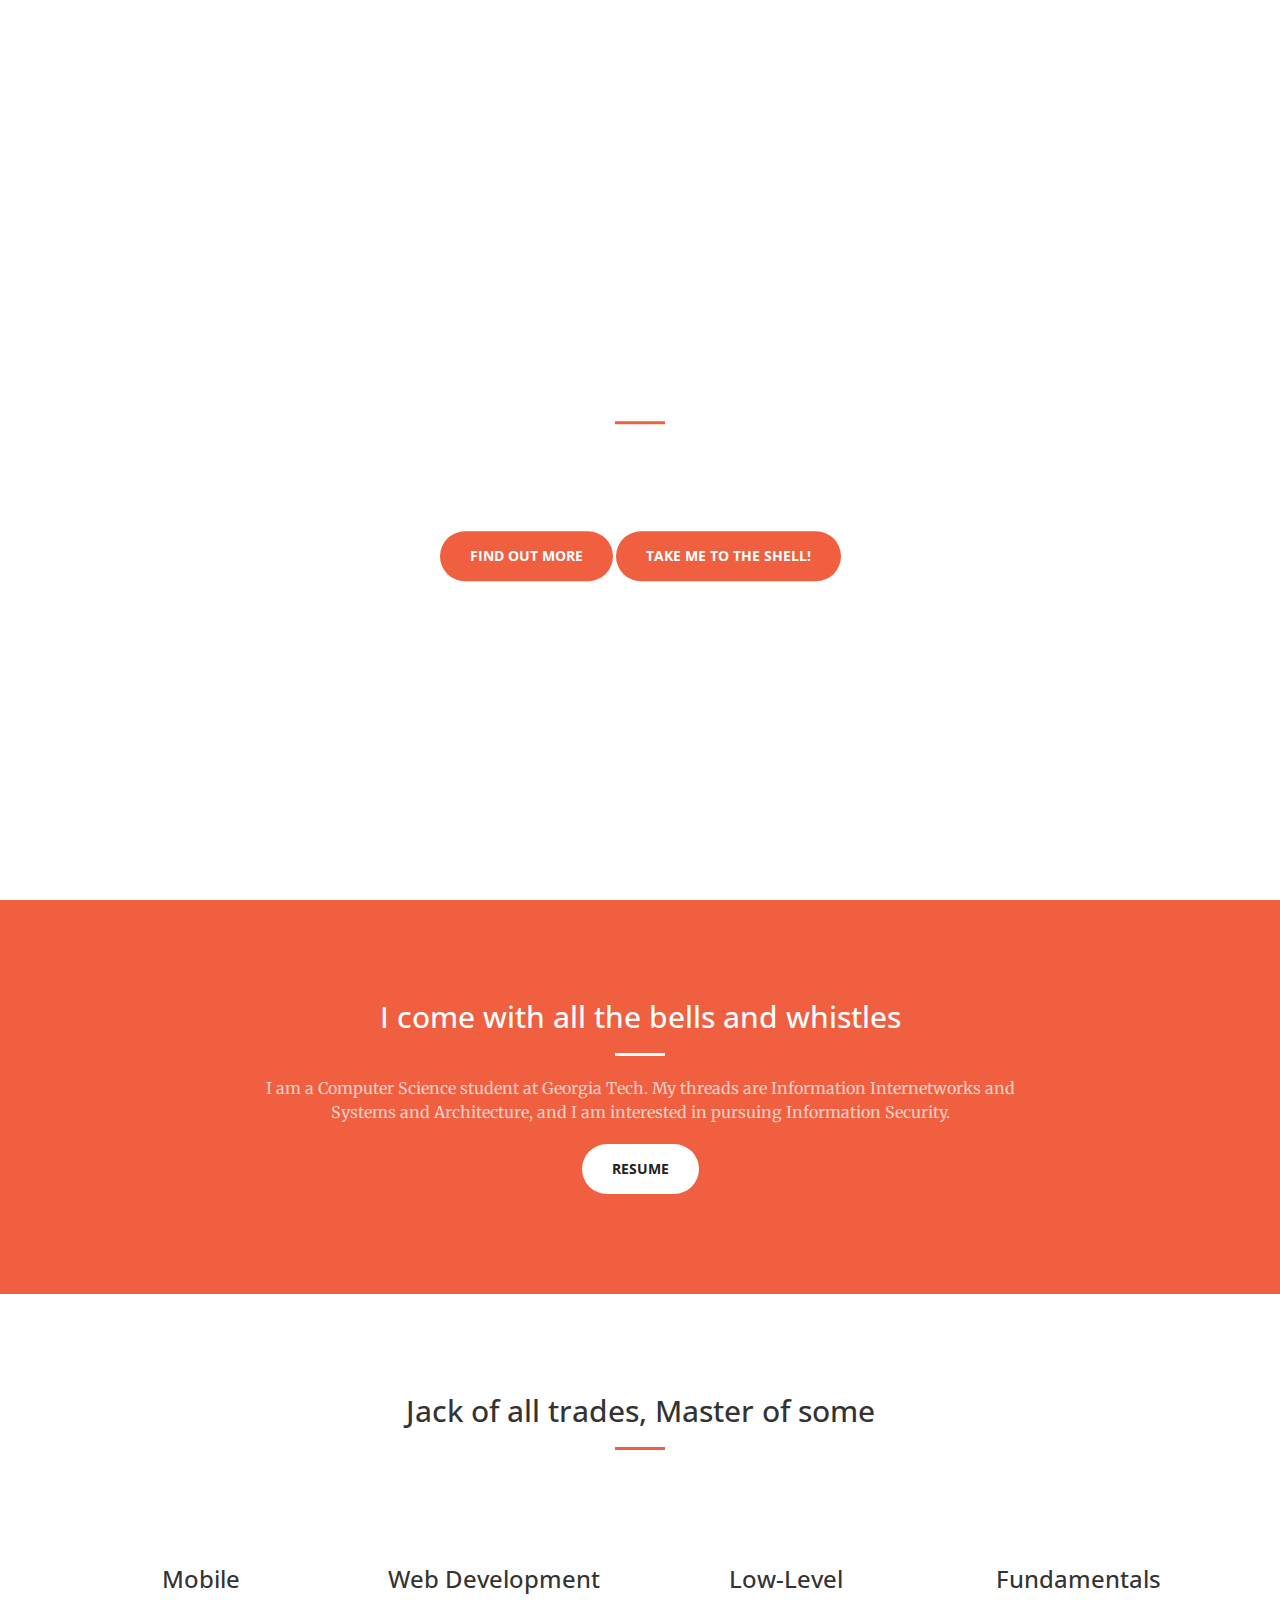
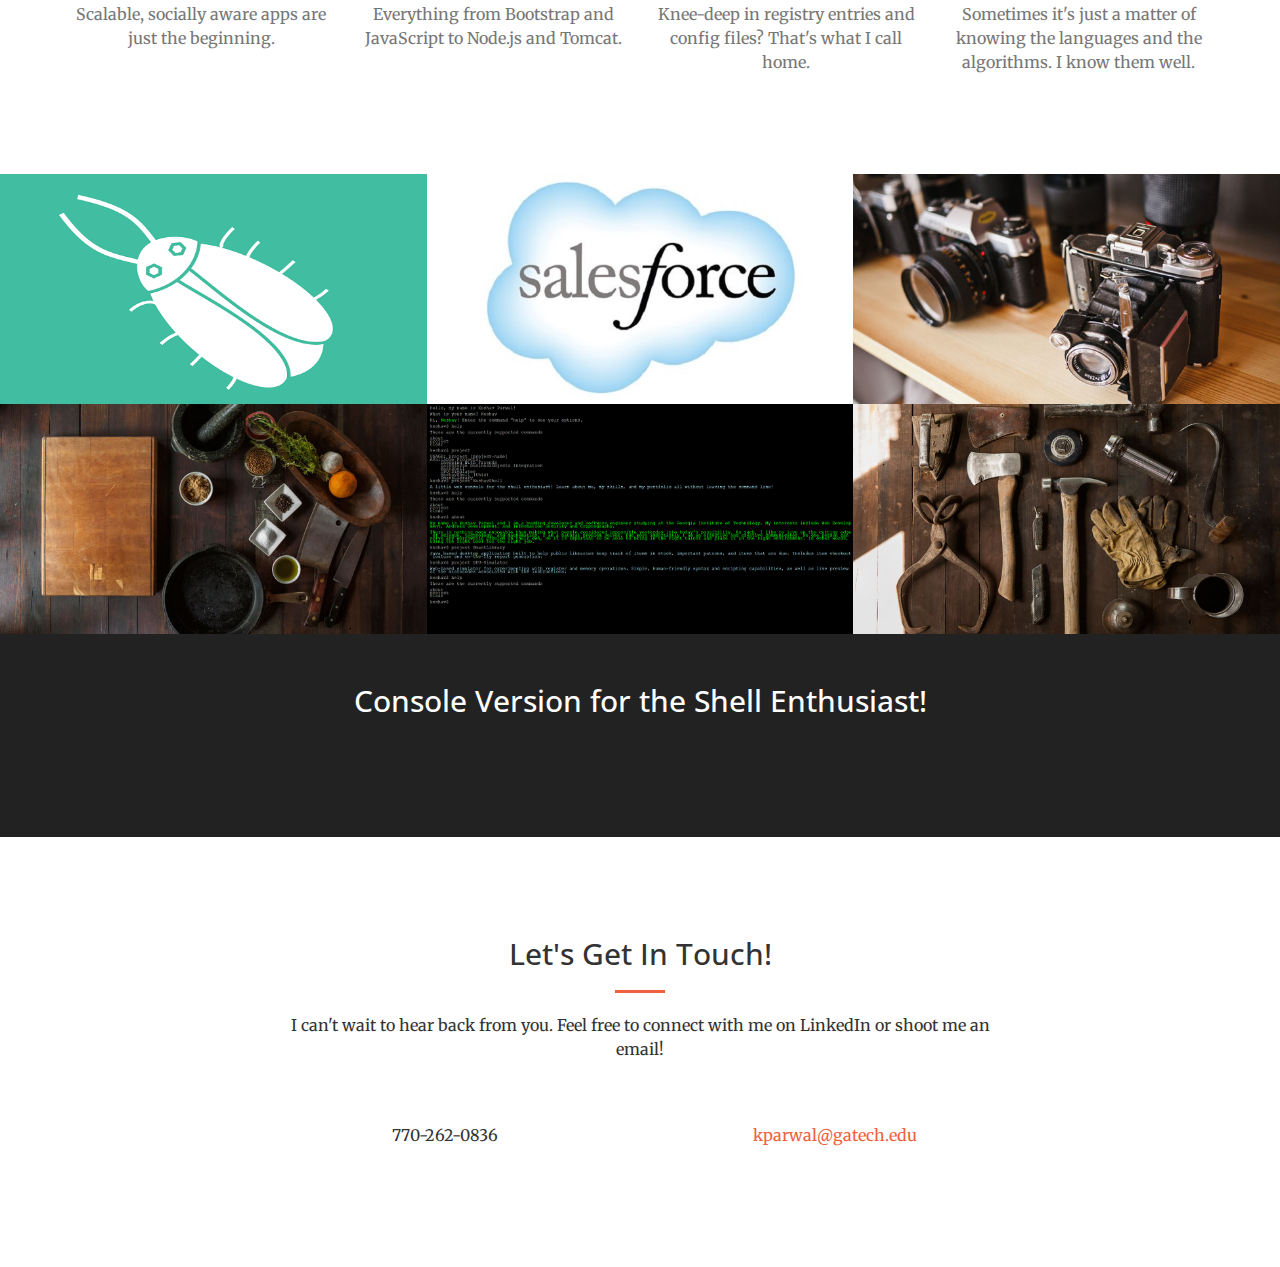
==== commit ad942d01: "added split name svg" ====
--- a/index.html
+++ b/index.html
@@ -26,7 +26,6 @@
     <link rel="stylesheet" href="css/creative.css" type="text/css">
     <link rel="stylesheet" href="css/terminal.css" type="text/css">
     <link rel="shortcut icon" href="favicon.ico" type="image/x-icon" />
-    <link rel="stylesheet" href="css/gradient.css" type="text/css"/>
 
     <!-- HTML5 Shim and Respond.js IE8 support of HTML5 elements and media queries -->
     <!-- WARNING: Respond.js doesn't work if you view the page via file:// -->
--- a/css/creative.css
+++ b/css/creative.css
@@ -178,7 +178,7 @@
     min-height: auto;
     text-align: center;
     color: #fff;
-    background-image: url(../img/69H.jpg);
+    background-image: url(../img/69H_mini.jpg);
     background-position: center;
     -webkit-background-size: cover;
     -moz-background-size: cover;
